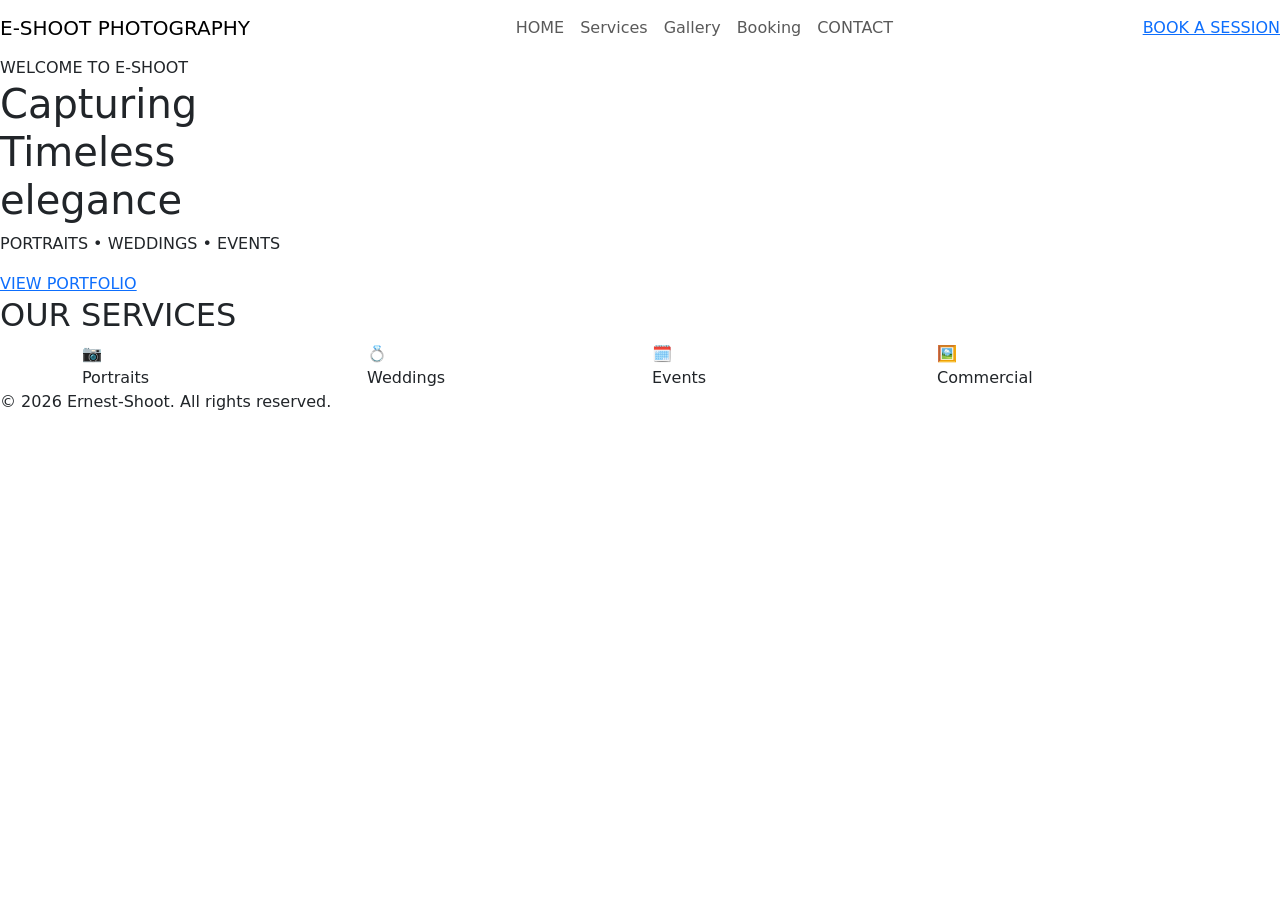
==== index.html @ d0a7344f "Add files via upload" ====
<!DOCTYPE html>
<html lang="en">
<head>
  <meta charset="UTF-8">
  <meta name="viewport" content="width=device-width, initial-scale=1.0">
  <title>Tonystore</title>
  <link rel="stylesheet" href="style.css">

  <link href="https://cdn.jsdelivr.net/npm/bootstrap@5.3.3/dist/css/bootstrap.min.css" rel="stylesheet">
  <link href="https://fonts.googleapis.com/css2?family=Playfair+Display:wght@600;700&family=Poppins:wght@300;400;500&display=swap" rel="stylesheet">

</head>

<body>

  <nav class="navbar navbar-expand-lg">
    <a class="navbar-brand logo" href="#">
      E-SHOOT
      <span>PHOTOGRAPHY</span>
    </a>

    <button class="navbar-toggler bg-light" type="button" data-bs-toggle="collapse" data-bs-target="#menu">
      <span class="navbar-toggler-icon"></span>
    </button>

    <div class="collapse navbar-collapse justify-content-center" id="menu">
      <ul class="navbar-nav">
        <li class="nav-item"><a class="nav-link" href="#">HOME</a></li>
        <li class="nav-item"><a class="nav-link" href="services.html">Services</a></li>
        <li class="nav-item"><a class="nav-link" href="gallery.html">Gallery</a></li>
        <li class="nav-item"><a class="nav-link" href="booking.html">Booking</a></li>
        <li class="nav-item"><a class="nav-link" href="contact.html">CONTACT</a></li>
      </ul>
    </div>

    <a href="booking.html" class="book-btn">BOOK A SESSION</a>
  </nav>

  <section class="hero">
    <div>
      <div class="small-title">WELCOME TO E-SHOOT</div>

      <h1>
        Capturing<br>
        Timeless<br>
        <span>elegance</span>
      </h1>

      <p>PORTRAITS • WEDDINGS • EVENTS</p>

      <a href="#" class="portfolio-btn">VIEW PORTFOLIO</a>
    </div>
  </section>

  <section class="services">
    <h2>OUR SERVICES</h2>

    <div class="container">
      <div class="row g-4">
        <div class="col-md-3 service-box">
          <div class="service-icon">📷</div>
          Portraits
        </div>

        <div class="col-md-3 service-box">
          <div class="service-icon">💍</div>
          Weddings
        </div>

        <div class="col-md-3 service-box">
          <div class="service-icon">🗓️</div>
          Events
        </div>

        <div class="col-md-3 service-box">
          <div class="service-icon">🖼️</div>
          Commercial
        </div>
      </div>
    </div>
  </section>

  <script src="https://cdn.jsdelivr.net/npm/bootstrap@5.3.3/dist/js/bootstrap.bundle.min.js"></script>

  <footer>
    <p>&copy; 2026 Ernest-Shoot. All rights reserved.</p>
  </footer>
</body>
</html>
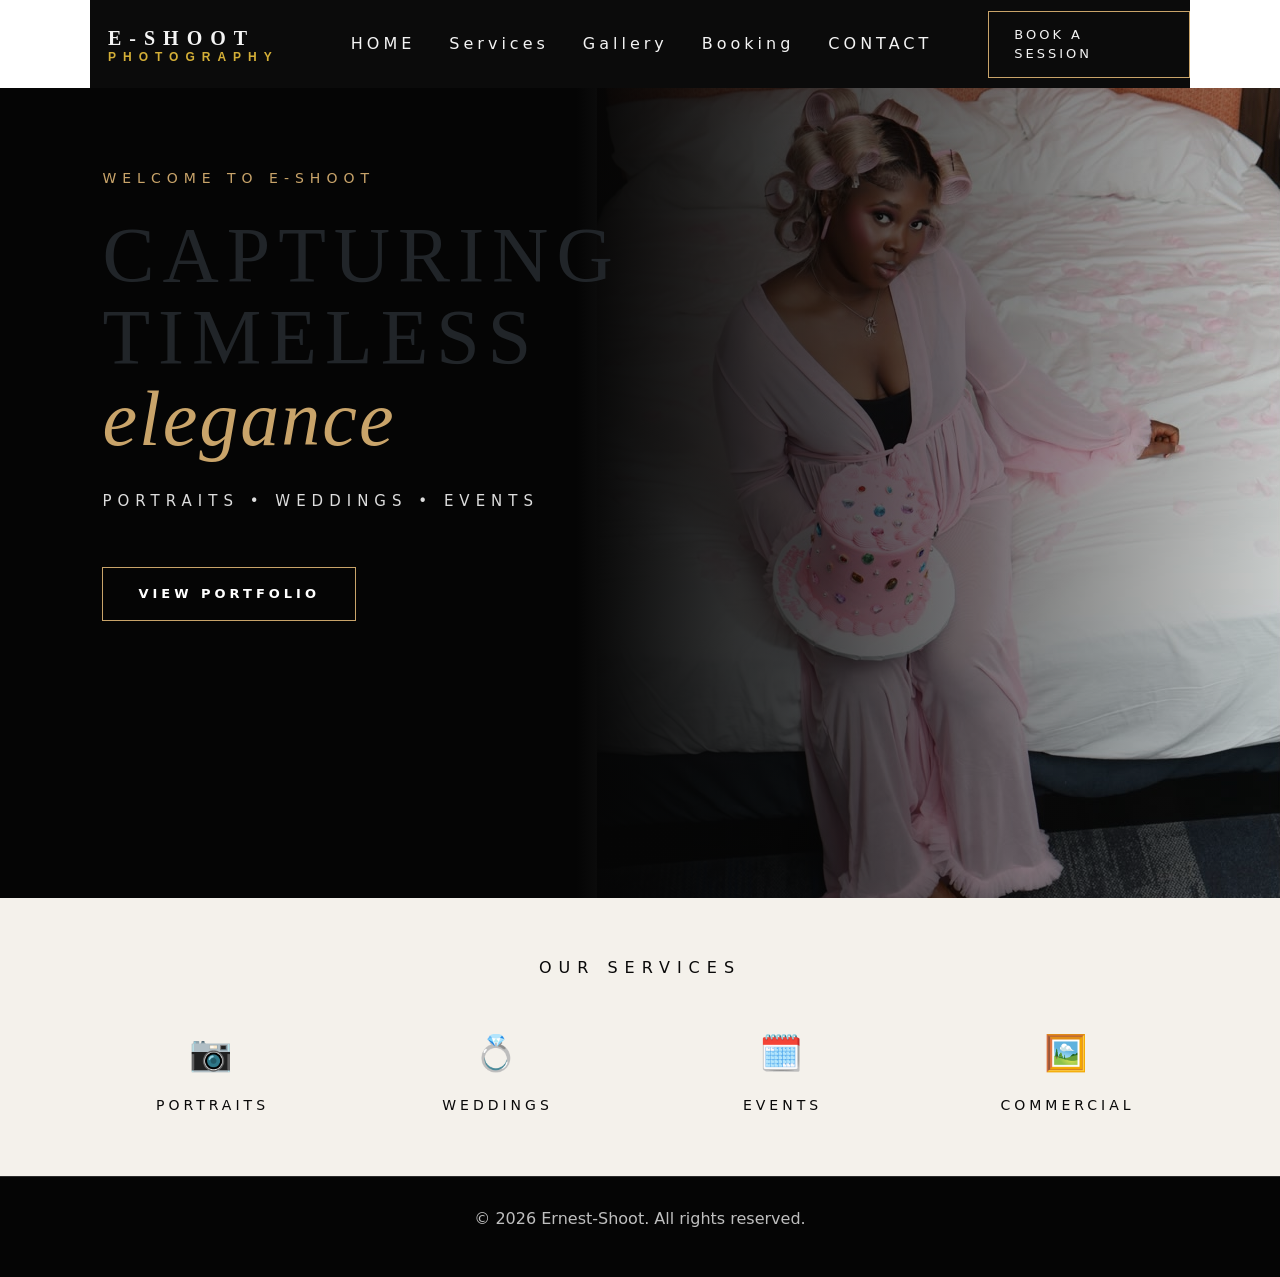
==== commit aab9706f: "Update portfolio link to point to gallery.html" ====
--- a/index.html
+++ b/index.html
@@ -48,7 +48,7 @@
 
       <p>PORTRAITS • WEDDINGS • EVENTS</p>
 
-      <a href="#" class="portfolio-btn">VIEW PORTFOLIO</a>
+      <a href="gallery.html" class="portfolio-btn">VIEW PORTFOLIO</a>
     </div>
   </section>
 
--- a/style.css
+++ b/style.css
@@ -0,0 +1,1795 @@
+
+header {
+  background: #050505;
+  border-bottom: 1px solid #2c2c2c;
+  position: sticky;
+  top: 0;
+  z-index: 1000;
+}
+
+.navbar {
+  max-width: 1100px;
+  margin: auto;
+  padding: 25px 50px;
+  background: #0b0b0b;
+}
+
+.logo {
+  font-family: 'Playfair Display', serif;
+  font-size: 35px;
+  font-weight: bold;
+  letter-spacing: 8px;
+  color: #ffffff;
+  text-decoration: none;
+}
+
+.logo span {
+  display: block;
+  font-family: 'Poppins', sans-serif;
+  font-size: 12px;
+  letter-spacing: 7px;
+  color: #c9a46a;
+  margin-top: -5px;
+}
+
+nav a,
+.nav-link {
+  color: #f4f4f4 !important;
+  text-decoration: none;
+  margin-left: 18px;
+  font-size: 13px;
+  letter-spacing: 4px;
+}
+
+nav a:hover,
+nav a.active,
+.nav-link:hover {
+  color: #c9a46a !important;
+}
+
+.book-btn {
+  border: 1px solid #c9a46a;
+  color: white;
+  padding: 13px 25px;
+  text-decoration: none;
+  letter-spacing: 3px;
+  font-size: 13px;
+}
+
+.book-btn:hover {
+  background: #c9a46a;
+  color: black;
+}
+
+/* HERO */
+
+.hero {
+  min-height: 90vh;
+  background:
+    linear-gradient(to right, #050505 45%, rgba(5,5,5,0.2)),
+    url("hero.jpg");
+  background-size: left;
+  background-position: 100% center;
+  background-repeat: no-repeat;
+  display: flex;
+  align-items: centery;
+  justify-content: flex-start;
+  text-align: left;
+  padding: 80px 8%;
+  
+}
+
+
+.hero-content {
+  max-width: 760px;
+}
+
+.small-title {
+  color: #c9a46a;
+  letter-spacing: 6px;
+  font-size: 14px;
+  margin-bottom: 25px;
+}
+
+.hero h1 {
+  font-family: 'Playfair Display', serif;
+  font-size: 78px;
+  line-height: 1.05;
+  letter-spacing: 8px;
+  text-transform: uppercase;
+  margin-bottom: 15px;
+}
+
+.hero h1 span {
+  color: #c9a46a;
+  font-style: italic;
+  text-transform: lowercase;
+  letter-spacing: 2px;
+}
+
+.hero p {
+  letter-spacing: 6px;
+  margin-top: 30px;
+  margin-bottom: 25px;
+  font-size: 15px;
+  color: #dddddd;
+}
+
+.btn,
+.portfolio-btn {
+  display: inline-block;
+  margin-top: 30px;
+  border: 1px solid #c9a46a;
+  background: transparent;
+  color: white;
+  padding: 16px 35px;
+  text-decoration: none;
+  letter-spacing: 4px;
+  font-size: 13px;
+  font-weight: bold;
+  cursor: pointer;
+  border-radius: 0;
+}
+
+.btn:hover,
+.portfolio-btn:hover {
+  background: #c9a46a;
+  color: black;
+}
+
+/* SECTIONS */
+.section {
+  max-width: 1100px;
+  margin: auto;
+  padding: 60px 20px;
+}
+
+.section h2 {
+  text-align: center;
+  font-size: 34px;
+  margin-bottom: 15px;
+}
+
+.section-intro {
+  text-align: center;
+  max-width: 700px;
+  margin: 0 auto 35px;
+  color: #cfcfcf;
+}
+
+/* SERVICES */
+.services {
+  background: #f7f3ee;
+  color: #111;
+  padding: 60px 20px;
+  text-align: center;
+}
+
+.services h2 {
+  font-size: 16px;
+  letter-spacing: 7px;
+  margin-bottom: 50px;
+}
+
+.service-box {
+  font-size: 14px;
+  letter-spacing: 4px;
+  text-transform: uppercase;
+}
+
+.service-icon {
+  font-size: 35px;
+  color: #a67c3d;
+  margin-bottom: 15px;
+}
+
+.cards {
+  display: grid;
+  grid-template-columns: repeat(auto-fit, minmax(250px, 1fr));
+  gap: 24px;
+}
+
+.card {
+  background: #1a1a1d;
+  border: 1px solid #2d2d31;
+  border-radius: 16px;
+  padding: 28px;
+  color: #f4f4f4;
+}
+
+.card h3 {
+  color: #d4a24c;
+  margin-bottom: 10px;
+}
+
+.price {
+  font-size: 32px;
+  font-weight: bold;
+  margin: 12px 0;
+}
+
+.card ul {
+  margin-left: 18px;
+  color: #d7d7d7;
+}
+
+/* GALLERY */
+.gallery-grid {
+  display: grid;
+  grid-template-columns: repeat(auto-fit, minmax(240px, 1fr));
+  gap: 18px;
+}
+/*
+.photo-box {
+  min-height: 250px;
+  border-radius: 16px;
+  background: linear-gradient(135deg, #2d2d31, #0f0f10);
+  display: flex;
+  align-items: center;
+  justify-content: center;
+  color: #c9c9c9;
+  border: 1px solid #333333;
+  text-align: center;
+  padding: 20px;
+}
+/*  just addede */
+.photo-box img {
+  width: 100%;
+  height: 100%;
+  object-fit: cover;
+  display: block;
+}
+
+.photo-box {
+  height: 350px;
+  border-radius: 16px;
+  overflow: hidden;
+  border: 1px solid #333;
+}
+/*end */
+.photo-box.gold {
+  background: linear-gradient(135deg, #d4a24c, #2b1e0b);
+}
+
+.photo-box.gray {
+  background: linear-gradient(135deg, #5f5f66, #191919);
+}
+
+.photo-box.green {
+  background: linear-gradient(135deg, #40534c, #111111);
+}
+
+/* FORMS */
+.form-box {
+  max-width: 700px;
+  margin: auto;
+  background: #1a1a1d;
+  padding: 30px;
+  border-radius: 16px;
+  border: 1px solid #2d2d31;
+}
+
+label {
+  display: block;
+  margin-top: 15px;
+  margin-bottom: 6px;
+  color: #d4a24c;
+}
+
+input,
+select,
+textarea {
+  width: 100%;
+  padding: 12px;
+  border: 1px solid #444444;
+  border-radius: 8px;
+  background: #111111;
+  color: #ffffff;
+}
+
+textarea {
+  min-height: 120px;
+}
+
+/* CLIENT GALLERY */
+.client-box {
+  max-width: 500px;
+  margin: 30px auto;
+  text-align: center;
+  background: #1a1a1d;
+  padding: 30px;
+  border-radius: 16px;
+  border: 1px solid #2d2d31;
+}
+
+.hidden {
+  display: none;
+}
+
+.download-card {
+  background: #1a1a1d;
+  padding: 20px;
+  border-radius: 14px;
+  border: 1px solid #333333;
+  text-align: center;
+}
+
+.download-card a {
+  margin-top: 12px;
+}
+
+/* FOOTER */
+footer {
+  text-align: center;
+  padding: 30px 20px;
+  background: #050505;
+  color: #bfbfbf;
+  border-top: 1px solid #2c2c2c;
+}
+
+/* MOBILE */
+@media (max-width: 768px) {
+  .navbar {
+    padding: 20px;
+    flex-direction: column;
+    gap: 14px;
+  }
+
+  nav a,
+  .nav-link {
+    display: inline-block;
+    margin: 6px;
+  }
+
+  .hero {
+    background-position: left center;
+    padding: 60px 25px;
+    text-align: center;
+    justify-content: center;
+  }
+
+  .hero h1 {
+    font-size: 48px;
+  }
+
+  .hero p {
+    font-size: 17px;
+    letter-spacing: 3px;
+  }
+
+  .book-btn {
+    margin-top: 15px;
+    display: inline-block;
+  }
+}
+
+.contact-info{
+  max-width:700px;
+  margin:auto;
+  padding:30px;
+  background:#fff;
+  border-radius:12px;
+  box-shadow:0 5px 15px rgba(0,0,0,.1);
+}
+
+.contact-info h3{
+  margin-top:20px;
+  color:#111;
+}
+
+.contact-info p{
+  margin-bottom:20px;
+}
+
+.contact-info a{
+  color:#d4af37;
+  text-decoration:none;
+  font-weight:bold;
+}
+
+.contact-info a:hover{
+  text-decoration:underline;
+}
+
+
+
+
+
+
+
+/* payment bar*/
+.payment-bar {
+    background: #111;
+    color: #fff;
+    padding: 25px;
+    margin: 40px auto;
+    max-width: 900px;
+    border-radius: 12px;
+    display: flex;
+    justify-content: space-between;
+    align-items: center;
+    gap: 20px;
+}
+
+.payment-bar h3 {
+    margin: 0 0 8px;
+}
+
+.payment-bar p {
+    margin: 0;
+    color: #ccc;
+}
+
+.pay-btn {
+    background: #00D632;
+    color: #fff;
+    padding: 14px 28px;
+    border-radius: 8px;
+    text-decoration: none;
+    font-weight: bold;
+    transition: 0.3s;
+}
+
+.pay-btn:hover {
+    background: #00b82a;
+}
+
+@media (max-width: 768px) {
+    .payment-bar {
+        flex-direction: column;
+        text-align: center;
+    }
+
+    .pay-btn {
+        width: 100%;
+    }
+}
+
+/* new code */
+.page-header {
+  position: relative;
+  background: #090909;
+}
+
+.page-banner {
+  min-height: 460px;
+  padding: 170px 0 90px;
+  background:
+    linear-gradient(
+      rgba(0, 0, 0, 0.72),
+      rgba(0, 0, 0, 0.72)
+    ),
+    url("images/hero.jpg") center / cover no-repeat;
+  display: flex;
+  align-items: center;
+  text-align: center;
+}
+
+.page-banner h1 {
+  margin-bottom: 18px;
+  font-family: "Playfair Display", serif;
+  font-size: clamp(3.5rem, 8vw, 6rem);
+}
+
+.page-banner p:last-child {
+  max-width: 650px;
+  margin: 0 auto;
+  color: #dddddd;
+}
+
+.home-services {
+  background: #f4f1eb;
+  color: #090909;
+}
+
+.service-preview-grid {
+  display: grid;
+  grid-template-columns: repeat(2, 1fr);
+  gap: 24px;
+}
+
+.service-preview-card {
+  padding: 45px;
+  background: #ffffff;
+  border: 1px solid #dddddd;
+}
+
+.service-preview-card h3 {
+  font-family: "Playfair Display", serif;
+  font-size: 2rem;
+}
+
+.home-price {
+  margin: 15px 0;
+  color: #d4af37;
+  font-size: 2.5rem;
+  font-weight: 700;
+}
+
+.service-preview-card > p:not(.home-price) {
+  margin-bottom: 22px;
+  color: #666666;
+}
+
+.client-gallery-preview {
+  position: relative;
+  min-height: 550px;
+  background:
+    url("images/events.jpg")
+    center / cover no-repeat;
+  display: flex;
+  align-items: center;
+}
+
+.client-gallery-overlay {
+  position: absolute;
+  inset: 0;
+  background: rgba(0, 0, 0, 0.78);
+}
+
+.client-gallery-content {
+  position: relative;
+  z-index: 2;
+  text-align: center;
+}
+
+.client-gallery-content h2 {
+  margin-bottom: 18px;
+  font-family: "Playfair Display", serif;
+  font-size: clamp(2.5rem, 6vw, 4.5rem);
+}
+
+.client-gallery-content > p:not(.section-label) {
+  max-width: 620px;
+  margin: 0 auto 28px;
+  color: #cccccc;
+}
+
+.gallery-delivery {
+  padding: 100px 20px;
+  background: #d4af37;
+  color: #090909;
+  text-align: center;
+}
+
+.gallery-delivery .section-label {
+  color: #090909;
+}
+
+.gallery-delivery h2 {
+  margin-bottom: 15px;
+  font-family: "Playfair Display", serif;
+  font-size: clamp(2.5rem, 5vw, 4rem);
+}
+
+.gallery-delivery p {
+  margin-bottom: 28px;
+}
+
+@media (max-width: 700px) {
+  .service-preview-grid {
+    grid-template-columns: 1fr;
+  }
+
+  .service-preview-card {
+    padding: 30px 24px;
+  }
+}
+
+
+
+
+/*  new css
+
+/* =========================
+   Global Settings
+========================= */
+
+:root {
+  --black: #090909;
+  --soft-black: #111111;
+  --dark-gray: #1a1a1a;
+  --medium-gray: #777777;
+  --light-gray: #e8e8e8;
+  --white: #ffffff;
+  --gold: #d4af37;
+  --gold-hover: #e5c353;
+  --border: rgba(255, 255, 255, 0.12);
+  --shadow: 0 25px 60px rgba(0, 0, 0, 0.25);
+}
+
+* {
+  margin: 0;
+  padding: 0;
+  box-sizing: border-box;
+}
+
+html {
+  scroll-behavior: smooth;
+  scroll-padding-top: 90px;
+}
+
+body {
+  font-family: "DM Sans", sans-serif;
+  background: var(--black);
+  color: var(--white);
+  line-height: 1.6;
+  overflow-x: hidden;
+}
+
+body.menu-open {
+  overflow: hidden;
+}
+
+img {
+  display: block;
+  width: 100%;
+}
+
+a {
+  color: inherit;
+  text-decoration: none;
+}
+
+button,
+input,
+select,
+textarea {
+  font: inherit;
+}
+
+button {
+  cursor: pointer;
+}
+
+.container {
+  width: min(1180px, calc(100% - 40px));
+  margin: 0 auto;
+}
+
+.section {
+  padding: 110px 0;
+}
+
+.section-label {
+  margin-bottom: 16px;
+  color: var(--gold);
+  font-size: 0.82rem;
+  font-weight: 700;
+  letter-spacing: 3px;
+  text-transform: uppercase;
+}
+
+.section-title {
+  font-family: "Playfair Display", serif;
+  font-size: clamp(2.4rem, 5vw, 4.5rem);
+  line-height: 1.05;
+}
+
+.section-description {
+  color: #b7b7b7;
+  font-size: 1.05rem;
+  line-height: 1.8;
+}
+
+.section-heading {
+  display: grid;
+  grid-template-columns: 1fr 0.7fr;
+  gap: 80px;
+  align-items: end;
+  margin-bottom: 55px;
+}
+
+.center-heading {
+  max-width: 720px;
+  margin: 0 auto 55px;
+  text-align: center;
+}
+
+.center-heading .section-description {
+  margin-top: 20px;
+}
+
+.button {
+  min-height: 54px;
+  padding: 0 28px;
+  border: 1px solid transparent;
+  display: inline-flex;
+  align-items: center;
+  justify-content: center;
+  gap: 10px;
+  font-size: 0.9rem;
+  font-weight: 700;
+  letter-spacing: 1px;
+  text-transform: uppercase;
+  transition: 0.3s ease;
+}
+
+.button-primary {
+  background: var(--gold);
+  color: var(--black);
+}
+
+.button-primary:hover {
+  background: var(--gold-hover);
+  transform: translateY(-3px);
+}
+
+.button-outline {
+  border-color: rgba(255, 255, 255, 0.7);
+  color: var(--white);
+}
+
+.button-outline:hover {
+  background: var(--white);
+  color: var(--black);
+  transform: translateY(-3px);
+}
+
+.button-dark {
+  background: var(--black);
+  color: var(--white);
+}
+
+.button-dark:hover {
+  background: var(--gold);
+  color: var(--black);
+  transform: translateY(-3px);
+}
+
+
+/* =========================
+   Header
+========================= */
+
+.header {
+  position: fixed;
+  top: 0;
+  left: 0;
+  width: 100%;
+  z-index: 1000;
+  border-bottom: 1px solid transparent;
+  transition: 0.3s ease;
+}
+
+.header.scrolled {
+  background: rgba(9, 9, 9, 0.94);
+  border-bottom-color: var(--border);
+  backdrop-filter: blur(14px);
+}
+
+.navbar {
+  min-height: 88px;
+  display: flex;
+  align-items: center;
+  justify-content: space-between;
+  gap: 30px;
+}
+
+.logo {
+  font-family: "Playfair Display", serif;
+  font-size: 1.65rem;
+  font-weight: 700;
+  white-space: nowrap;
+}
+
+.logo span {
+  color: var(--gold);
+}
+
+.navigation {
+  display: flex;
+  align-items: center;
+  gap: 28px;
+}
+
+.nav-link {
+  position: relative;
+  color: #d5d5d5;
+  font-size: 0.9rem;
+  transition: 0.3s ease;
+}
+
+.nav-link::after {
+  position: absolute;
+  content: "";
+  left: 0;
+  bottom: -9px;
+  width: 0;
+  height: 2px;
+  background: var(--gold);
+  transition: 0.3s ease;
+}
+
+.nav-link:hover,
+.nav-link.active {
+  color: var(--white);
+}
+
+.nav-link:hover::after,
+.nav-link.active::after {
+  width: 100%;
+}
+
+.nav-booking-button {
+  padding: 12px 22px;
+  background: var(--gold);
+  color: var(--black);
+  font-size: 0.85rem;
+  font-weight: 700;
+  text-transform: uppercase;
+  transition: 0.3s ease;
+}
+
+.nav-booking-button:hover {
+  background: var(--gold-hover);
+}
+
+.menu-button {
+  display: none;
+  border: 0;
+  background: transparent;
+  color: var(--white);
+  font-size: 1.5rem;
+}
+
+
+/* =========================
+   Hero
+========================= *
+
+
+
+/* =========================
+   Introduction
+========================= */
+
+.introduction {
+  background: var(--white);
+  color: var(--black);
+}
+
+.introduction-grid {
+  display: grid;
+  grid-template-columns: 1fr 1fr;
+  gap: 100px;
+  align-items: center;
+}
+
+.introduction .section-description {
+  color: #555555;
+}
+
+.text-link {
+  margin-top: 25px;
+  display: inline-flex;
+  align-items: center;
+  gap: 12px;
+  border-bottom: 1px solid var(--black);
+  padding-bottom: 4px;
+  font-weight: 700;
+}
+
+.text-link i {
+  transition: 0.3s ease;
+}
+
+.text-link:hover i {
+  transform: translateX(6px);
+}
+
+
+/* =========================
+   Portfolio
+========================= */
+
+.portfolio {
+  background: var(--soft-black);
+}
+
+.portfolio-grid {
+  display: grid;
+  grid-template-columns: repeat(3, 1fr);
+  grid-auto-rows: 360px;
+  gap: 18px;
+}
+
+.portfolio-card {
+  position: relative;
+  overflow: hidden;
+}
+
+.portfolio-card-large {
+  grid-row: span 2;
+}
+
+.portfolio-card-wide {
+  grid-column: span 2;
+}
+
+.portfolio-card img {
+  width: 100%;
+  height: 100%;
+  object-fit: cover;
+  transition: transform 0.7s ease;
+}
+
+.portfolio-card::after {
+  position: absolute;
+  content: "";
+  inset: 0;
+  background:
+    linear-gradient(
+      to top,
+      rgba(0, 0, 0, 0.85),
+      transparent 60%
+    );
+}
+
+.portfolio-card:hover img {
+  transform: scale(1.07);
+}
+
+.portfolio-overlay {
+  position: absolute;
+  z-index: 2;
+  left: 28px;
+  right: 28px;
+  bottom: 28px;
+}
+
+.portfolio-overlay p {
+  margin-bottom: 5px;
+  color: var(--gold);
+  font-size: 0.75rem;
+  font-weight: 700;
+  letter-spacing: 2px;
+  text-transform: uppercase;
+}
+
+.portfolio-overlay h3 {
+  font-family: "Playfair Display", serif;
+  font-size: 2rem;
+}
+
+.portfolio-overlay a {
+  position: absolute;
+  right: 0;
+  bottom: 0;
+  width: 45px;
+  height: 45px;
+  border: 1px solid rgba(255, 255, 255, 0.6);
+  display: grid;
+  place-items: center;
+  transition: 0.3s ease;
+}
+
+.portfolio-overlay a:hover {
+  background: var(--gold);
+  border-color: var(--gold);
+  color: var(--black);
+}
+
+
+/* =========================
+   Services
+========================= */
+
+.services {
+  background: #f4f1eb;
+  color: var(--black);
+}
+
+.services .section-description {
+  color: #5d5d5d;
+}
+
+.pricing-grid {
+  display: grid;
+  grid-template-columns: repeat(3, 1fr);
+  gap: 24px;
+  align-items: stretch;
+}
+
+.pricing-card {
+  position: relative;
+  padding: 42px 35px;
+  background: var(--white);
+  border: 1px solid #dddddd;
+  display: flex;
+  flex-direction: column;
+  box-shadow: 0 15px 35px rgba(0, 0, 0, 0.05);
+  transition: 0.3s ease;
+}
+
+.pricing-card:hover {
+  transform: translateY(-8px);
+  box-shadow: var(--shadow);
+}
+
+.featured-package {
+  background: var(--soft-black);
+  border-color: var(--soft-black);
+  color: var(--white);
+  transform: translateY(-15px);
+}
+
+.featured-package:hover {
+  transform: translateY(-23px);
+}
+
+.popular-label {
+  position: absolute;
+  top: 0;
+  right: 0;
+  padding: 8px 17px;
+  background: var(--gold);
+  color: var(--black);
+  font-size: 0.72rem;
+  font-weight: 700;
+  letter-spacing: 1px;
+  text-transform: uppercase;
+}
+
+.pricing-header {
+  margin-bottom: 30px;
+}
+
+.package-name {
+  margin-bottom: 20px;
+  color: var(--gold);
+  font-size: 0.8rem;
+  font-weight: 700;
+  letter-spacing: 2px;
+  text-transform: uppercase;
+}
+
+.price {
+  display: flex;
+  align-items: flex-start;
+  margin-bottom: 10px;
+}
+
+.price span {
+  margin-top: 9px;
+  font-size: 1.5rem;
+}
+
+.price strong {
+  font-family: "Playfair Display", serif;
+  font-size: 4rem;
+  line-height: 1;
+}
+
+.custom-price strong {
+  font-size: 2.7rem;
+}
+
+.pricing-header > p:last-child {
+  color: #777777;
+}
+
+.featured-package .pricing-header > p:last-child {
+  color: #bdbdbd;
+}
+
+.package-features {
+  margin-bottom: 35px;
+  display: grid;
+  gap: 16px;
+  list-style: none;
+}
+
+.package-features li {
+  display: flex;
+  gap: 12px;
+  font-size: 0.92rem;
+}
+
+.package-features i {
+  margin-top: 5px;
+  color: var(--gold);
+}
+
+.pricing-card .button {
+  width: 100%;
+  margin-top: auto;
+}
+
+.package-note {
+  margin-top: 35px;
+  color: #666666;
+  text-align: center;
+}
+
+
+/* =========================
+   Client Gallery
+========================= */
+
+.client-gallery {
+  position: relative;
+  min-height: 650px;
+  background:
+    url("images/events.jpg")
+    center / cover no-repeat;
+  display: flex;
+  align-items: center;
+}
+
+.client-gallery-overlay {
+  position: absolute;
+  inset: 0;
+  background: rgba(0, 0, 0, 0.8);
+}
+
+.client-gallery-content {
+  position: relative;
+  z-index: 2;
+  max-width: 760px;
+  text-align: center;
+}
+
+.gallery-icon {
+  width: 78px;
+  height: 78px;
+  margin: 0 auto 25px;
+  border: 1px solid rgba(255, 255, 255, 0.45);
+  display: grid;
+  place-items: center;
+  font-size: 2rem;
+}
+
+.client-gallery-content h2 {
+  margin-bottom: 22px;
+  font-family: "Playfair Display", serif;
+  font-size: clamp(2.6rem, 6vw, 5rem);
+}
+
+.client-gallery-content > p:not(.section-label) {
+  max-width: 650px;
+  margin: 0 auto 32px;
+  color: #d0d0d0;
+  font-size: 1.05rem;
+}
+
+
+/* =========================
+   Benefits
+========================= */
+
+.benefits {
+  background: var(--white);
+  color: var(--black);
+}
+
+.benefits-grid {
+  display: grid;
+  grid-template-columns: repeat(4, 1fr);
+  border-top: 1px solid #dddddd;
+  border-left: 1px solid #dddddd;
+}
+
+.benefit-card {
+  position: relative;
+  min-height: 340px;
+  padding: 38px 28px;
+  border-right: 1px solid #dddddd;
+  border-bottom: 1px solid #dddddd;
+  transition: 0.3s ease;
+}
+
+.benefit-card:hover {
+  background: var(--black);
+  color: var(--white);
+}
+
+.benefit-card > span {
+  position: absolute;
+  top: 20px;
+  right: 22px;
+  color: #bdbdbd;
+  font-size: 0.8rem;
+}
+
+.benefit-card > i {
+  margin: 45px 0 45px;
+  color: var(--gold);
+  font-size: 2.2rem;
+}
+
+.benefit-card h3 {
+  margin-bottom: 15px;
+  font-family: "Playfair Display", serif;
+  font-size: 1.55rem;
+}
+
+.benefit-card p {
+  color: #777777;
+}
+
+.benefit-card:hover p {
+  color: #c9c9c9;
+}
+
+
+/* =========================
+   Testimonials
+========================= 
+
+
+
+
+/* =========================
+   Booking
+========================= 
+
+.booking {
+  background: var(--soft-black);
+}
+
+.booking-grid {
+  display: grid;
+  grid-template-columns: 0.8fr 1.2fr;
+  gap: 80px;
+  align-items: start;
+}
+
+.booking-information {
+  position: sticky;
+  top: 130px;
+}
+
+.booking-information .section-description {
+  margin-top: 25px;
+}
+
+.booking-details {
+  margin-top: 45px;
+  display: grid;
+  gap: 25px;
+}
+
+.booking-details > div {
+  display: flex;
+  gap: 18px;
+}
+
+.booking-details i {
+  width: 48px;
+  height: 48px;
+  flex-shrink: 0;
+  border: 1px solid var(--border);
+  color: var(--gold);
+  display: grid;
+  place-items: center;
+}
+
+.booking-details h3 {
+  margin-bottom: 4px;
+  font-size: 1rem;
+}
+
+.booking-details p {
+  color: #999999;
+  font-size: 0.9rem;
+}
+
+.booking-form-wrapper {
+  padding: 45px;
+  background: var(--white);
+  color: var(--black);
+  box-shadow: var(--shadow);
+}
+
+.booking-form {
+  display: grid;
+  gap: 22px;
+}
+
+.form-row {
+  display: grid;
+  grid-template-columns: 1fr 1fr;
+  gap: 18px;
+}
+
+.form-group {
+  display: grid;
+  gap: 8px;
+}
+
+.form-group label {
+  font-size: 0.85rem;
+  font-weight: 700;
+}
+
+.form-group input,
+.form-group select,
+.form-group textarea {
+  width: 100%;
+  border: 1px solid #d7d7d7;
+  border-radius: 0;
+  outline: none;
+  background: #fafafa;
+  color: var(--black);
+  transition: 0.3s ease;
+}
+
+.form-group input,
+.form-group select {
+  height: 52px;
+  padding: 0 15px;
+}
+
+.form-group textarea {
+  padding: 14px 15px;
+  resize: vertical;
+}
+
+.form-group input:focus,
+.form-group select:focus,
+.form-group textarea:focus {
+  border-color: var(--gold);
+  background: var(--white);
+  box-shadow: 0 0 0 3px rgba(212, 175, 55, 0.14);
+}
+
+.form-button {
+  width: 100%;
+  border: 0;
+  margin-top: 5px;
+}
+
+.payment-options {
+  margin-top: 30px;
+  padding-top: 25px;
+  border-top: 1px solid #dddddd;
+}
+
+.payment-options > p {
+  margin-bottom: 14px;
+  font-size: 0.85rem;
+  font-weight: 700;
+}
+
+.payment-buttons {
+  display: grid;
+  grid-template-columns: 1fr 1fr;
+  gap: 12px;
+}
+
+.payment-button {
+  min-height: 48px;
+  padding: 10px 15px;
+  border: 1px solid #d8d8d8;
+  display: flex;
+  align-items: center;
+  justify-content: center;
+  gap: 9px;
+  font-size: 0.83rem;
+  font-weight: 700;
+  transition: 0.3s ease;
+}
+
+.cash-app:hover {
+  border-color: #00d64f;
+  background: #00d64f;
+  color: var(--white);
+}
+
+.zelle:hover {
+  border-color: #6d1ed4;
+  background: #6d1ed4;
+  color: var(--white);
+}
+
+
+/* =========================
+   Contact
+========================= */
+
+.contact {
+  background: var(--gold);
+  color: var(--black);
+}
+
+.contact .section-label {
+  color: var(--black);
+}
+
+.contact-box {
+  display: grid;
+  grid-template-columns: 1fr 1fr;
+  gap: 80px;
+  align-items: center;
+}
+
+.contact-box h2 {
+  margin-bottom: 18px;
+  font-family: "Playfair Display", serif;
+  font-size: clamp(2.5rem, 5vw, 4.5rem);
+  line-height: 1.05;
+}
+
+.contact-box > div:first-child > p:last-child {
+  max-width: 550px;
+}
+
+.contact-links {
+  display: grid;
+  gap: 12px;
+}
+
+.contact-links a {
+  padding: 18px 20px;
+  border: 1px solid rgba(0, 0, 0, 0.3);
+  display: flex;
+  align-items: center;
+  gap: 18px;
+  transition: 0.3s ease;
+}
+
+.contact-links a:hover {
+  background: var(--black);
+  color: var(--white);
+  transform: translateX(6px);
+}
+
+.contact-links i {
+  width: 35px;
+  font-size: 1.4rem;
+  text-align: center;
+}
+
+.contact-links span {
+  display: grid;
+  font-weight: 700;
+}
+
+.contact-links small {
+  font-size: 0.68rem;
+  font-weight: 500;
+  letter-spacing: 1.5px;
+  text-transform: uppercase;
+}
+
+
+/* =========================
+   Footer
+========================= */
+
+.footer {
+  padding: 75px 0 25px;
+  background: #050505;
+}
+
+.footer-grid {
+  display: grid;
+  grid-template-columns: 2fr 1fr 1fr 1fr;
+  gap: 55px;
+}
+
+.footer-grid > div:first-child p {
+  max-width: 360px;
+  margin-top: 20px;
+  color: #8e8e8e;
+}
+
+.footer-grid h3 {
+  margin-bottom: 18px;
+  color: var(--gold);
+  font-size: 0.8rem;
+  letter-spacing: 2px;
+  text-transform: uppercase;
+}
+
+.footer-grid > div:not(:first-child) {
+  display: flex;
+  flex-direction: column;
+  align-items: flex-start;
+  gap: 10px;
+}
+
+.footer-grid > div:not(:first-child) a,
+.footer-grid > div:not(:first-child) p {
+  color: #9c9c9c;
+  font-size: 0.9rem;
+  transition: 0.3s ease;
+}
+
+.footer-grid > div:not(:first-child) a:hover {
+  color: var(--white);
+  transform: translateX(4px);
+}
+
+.footer-bottom {
+  margin-top: 55px;
+  padding-top: 25px;
+  border-top: 1px solid var(--border);
+  display: flex;
+  justify-content: space-between;
+  color: #777777;
+  font-size: 0.82rem;
+}
+
+.footer-bottom a {
+  display: flex;
+  align-items: center;
+  gap: 8px;
+  transition: 0.3s ease;
+}
+
+.footer-bottom a:hover {
+  color: var(--gold);
+}
+
+
+/* =========================
+   Floating Button
+========================= */
+
+.floating-book-button {
+  position: fixed;
+  z-index: 800;
+  right: 24px;
+  bottom: 24px;
+  min-height: 50px;
+  padding: 0 20px;
+  background: var(--gold);
+  color: var(--black);
+  box-shadow: 0 10px 35px rgba(0, 0, 0, 0.35);
+  display: flex;
+  align-items: center;
+  gap: 9px;
+  font-size: 0.85rem;
+  font-weight: 700;
+  transition: 0.3s ease;
+}
+
+.floating-book-button:hover {
+  background: var(--gold-hover);
+  transform: translateY(-4px);
+}
+
+
+/* =========================
+   Tablet
+========================= 
+
+@media (max-width: 1050px) {
+
+  .navigation {
+    gap: 18px;
+  }
+
+  .nav-booking-button {
+    display: none;
+  }
+
+  .portfolio-grid {
+    grid-template-columns: repeat(2, 1fr);
+  }
+
+  .portfolio-card-wide {
+    grid-column: span 1;
+  }
+
+  .pricing-grid {
+    grid-template-columns: 1fr;
+    max-width: 720px;
+    margin: 0 auto;
+  }
+
+  .featured-package,
+  .featured-package:hover {
+    transform: none;
+  }
+
+  .benefits-grid {
+    grid-template-columns: repeat(2, 1fr);
+  }
+
+  .booking-grid {
+    grid-template-columns: 1fr;
+  }
+
+  .booking-information {
+    position: static;
+  }
+
+  .footer-grid {
+    grid-template-columns: 2fr 1fr 1fr;
+  }
+
+  .footer-grid > div:last-child {
+    grid-column: 1 / -1;
+  }
+}
+
+
+/* =========================
+   Mobile Navigation
+========================= */
+
+@media (max-width: 820px) {
+
+  .section {
+    padding: 85px 0;
+  }
+
+  .menu-button {
+    display: block;
+    margin-left: auto;
+  }
+
+  .navigation {
+    position: fixed;
+    top: 88px;
+    left: 0;
+    width: 100%;
+    height: calc(100vh - 88px);
+    padding: 45px 25px;
+    background: rgba(5, 5, 5, 0.98);
+    display: flex;
+    flex-direction: column;
+    align-items: flex-start;
+    gap: 25px;
+    visibility: hidden;
+    opacity: 0;
+    transform: translateX(100%);
+    transition: 0.35s ease;
+  }
+
+  .navigation.open {
+    visibility: visible;
+    opacity: 1;
+    transform: translateX(0);
+  }
+
+  .nav-link {
+    font-family: "Playfair Display", serif;
+    font-size: 2rem;
+  }
+
+  .nav-link::after {
+    bottom: -4px;
+  }
+
+  .hero-overlay {
+    background: rgba(0, 0, 0, 0.67);
+  }
+
+  .hero-content h1 {
+    font-size: clamp(3.3rem, 15vw, 5.4rem);
+  }
+
+  .scroll-down {
+    display: none;
+  }
+
+  .introduction-grid,
+  .section-heading,
+  .contact-box {
+    grid-template-columns: 1fr;
+    gap: 40px;
+  }
+
+  .section-heading {
+    align-items: start;
+  }
+
+  .portfolio-grid {
+    grid-template-columns: 1fr;
+    grid-auto-rows: 460px;
+  }
+
+  .portfolio-card-large {
+    grid-row: span 1;
+  }
+
+  .testimonial-grid {
+    grid-template-columns: 1fr;
+  }
+
+  .testimonial-card > p {
+    min-height: auto;
+  }
+
+  .footer-grid {
+    grid-template-columns: 1fr 1fr;
+  }
+
+  .footer-grid > div:first-child {
+    grid-column: 1 / -1;
+  }
+
+  .footer-grid > div:last-child {
+    grid-column: auto;
+  }
+}
+
+
+/* =========================
+   Small Mobile
+========================= */
+
+@media (max-width: 600px) {
+
+  .container {
+    width: min(100% - 28px, 1180px);
+  }
+
+  .navbar {
+    min-height: 78px;
+  }
+
+  .navigation {
+    top: 78px;
+    height: calc(100vh - 78px);
+  }
+
+  .hero-content {
+    padding-top: 80px;
+  }
+
+  .hero-buttons {
+    flex-direction: column;
+    align-items: stretch;
+  }
+
+  .hero-buttons .button {
+    width: 100%;
+  }
+
+  .portfolio-grid {
+    grid-auto-rows: 400px;
+  }
+
+  .benefits-grid {
+    grid-template-columns: 1fr;
+  }
+
+  .booking-form-wrapper {
+    padding: 28px 20px;
+  }
+
+  .form-row,
+  .payment-buttons {
+    grid-template-columns: 1fr;
+  }
+
+  .contact-box {
+    gap: 45px;
+  }
+
+  .footer-grid {
+    grid-template-columns: 1fr;
+  }
+
+  .footer-grid > div:first-child,
+  .footer-grid > div:last-child {
+    grid-column: auto;
+  }
+
+  .footer-bottom {
+    flex-direction: column;
+    gap: 14px;
+  }
+
+  .floating-book-button {
+    right: 14px;
+    bottom: 14px;
+    width: 50px;
+    padding: 0;
+    justify-content: center;
+    border-radius: 50%;
+  }
+
+  .floating-book-button span {
+    display: none;
+  }
+}
+
+
+
+
